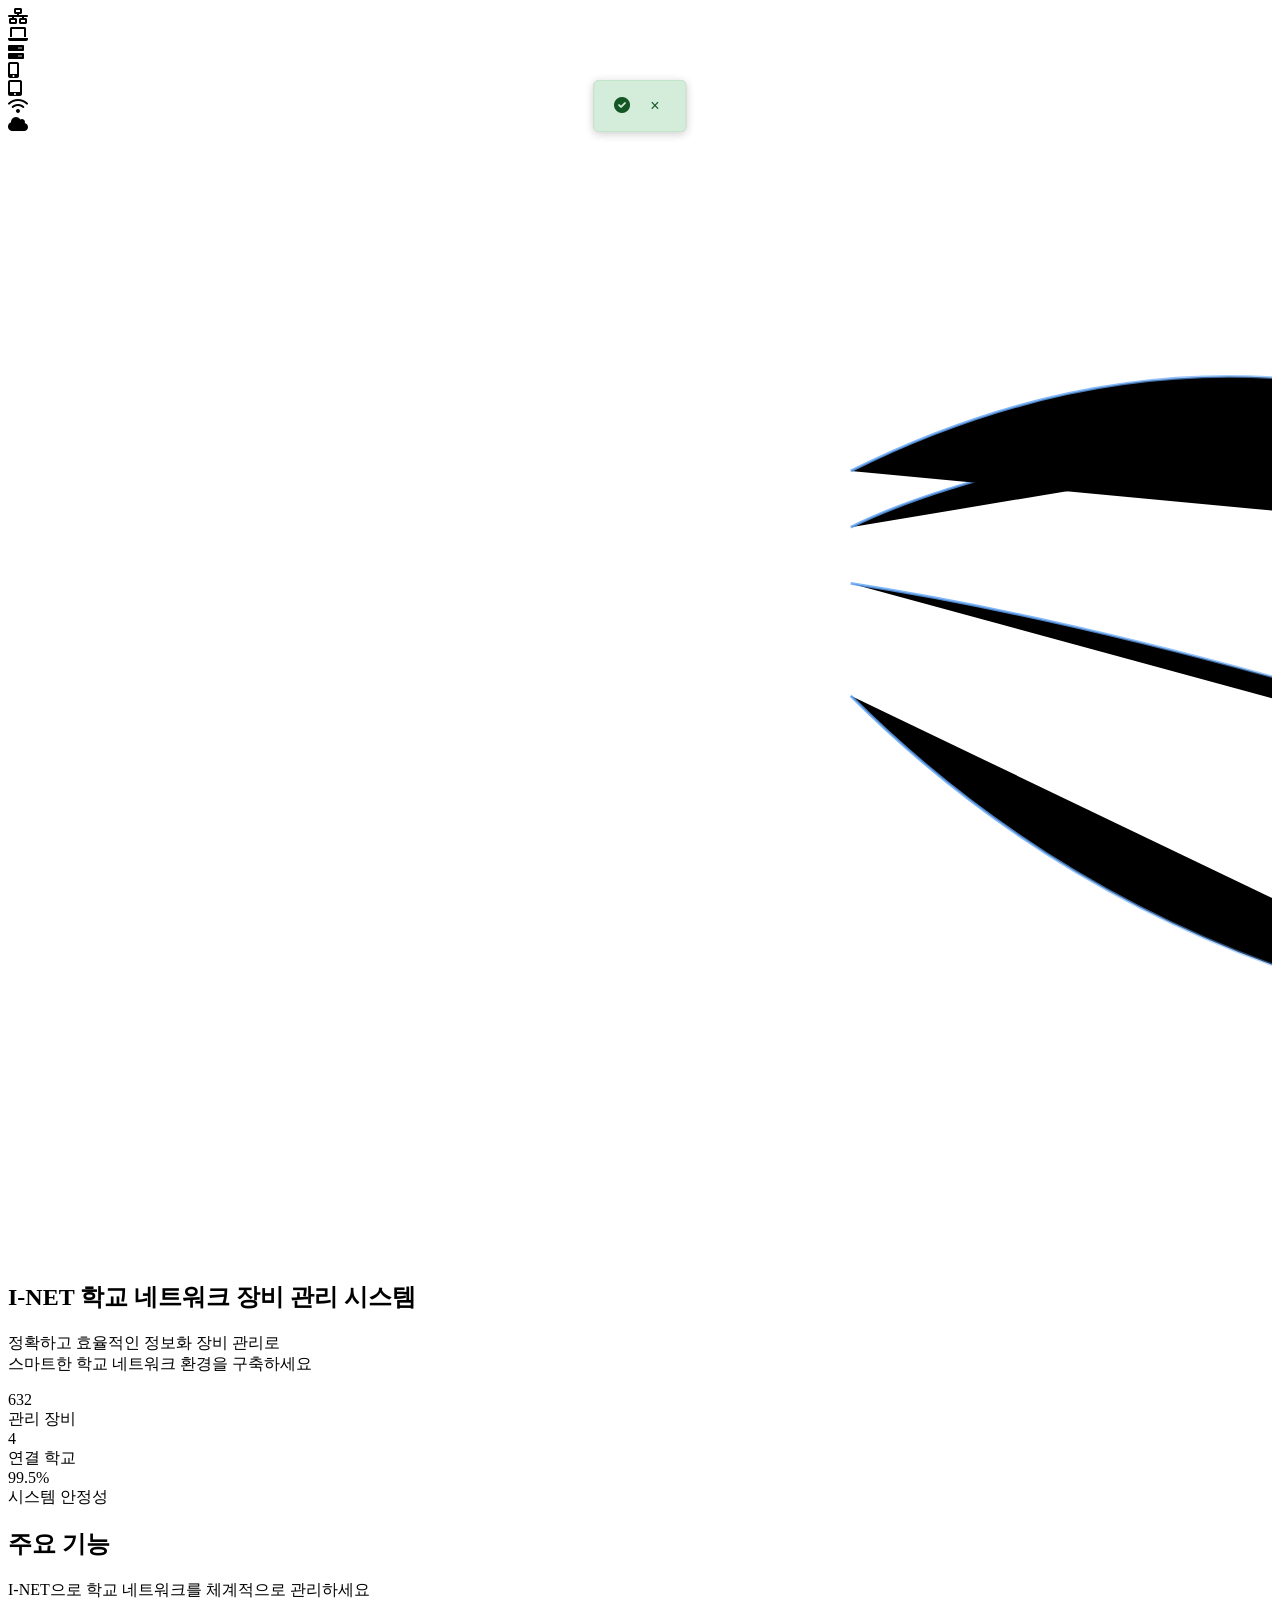
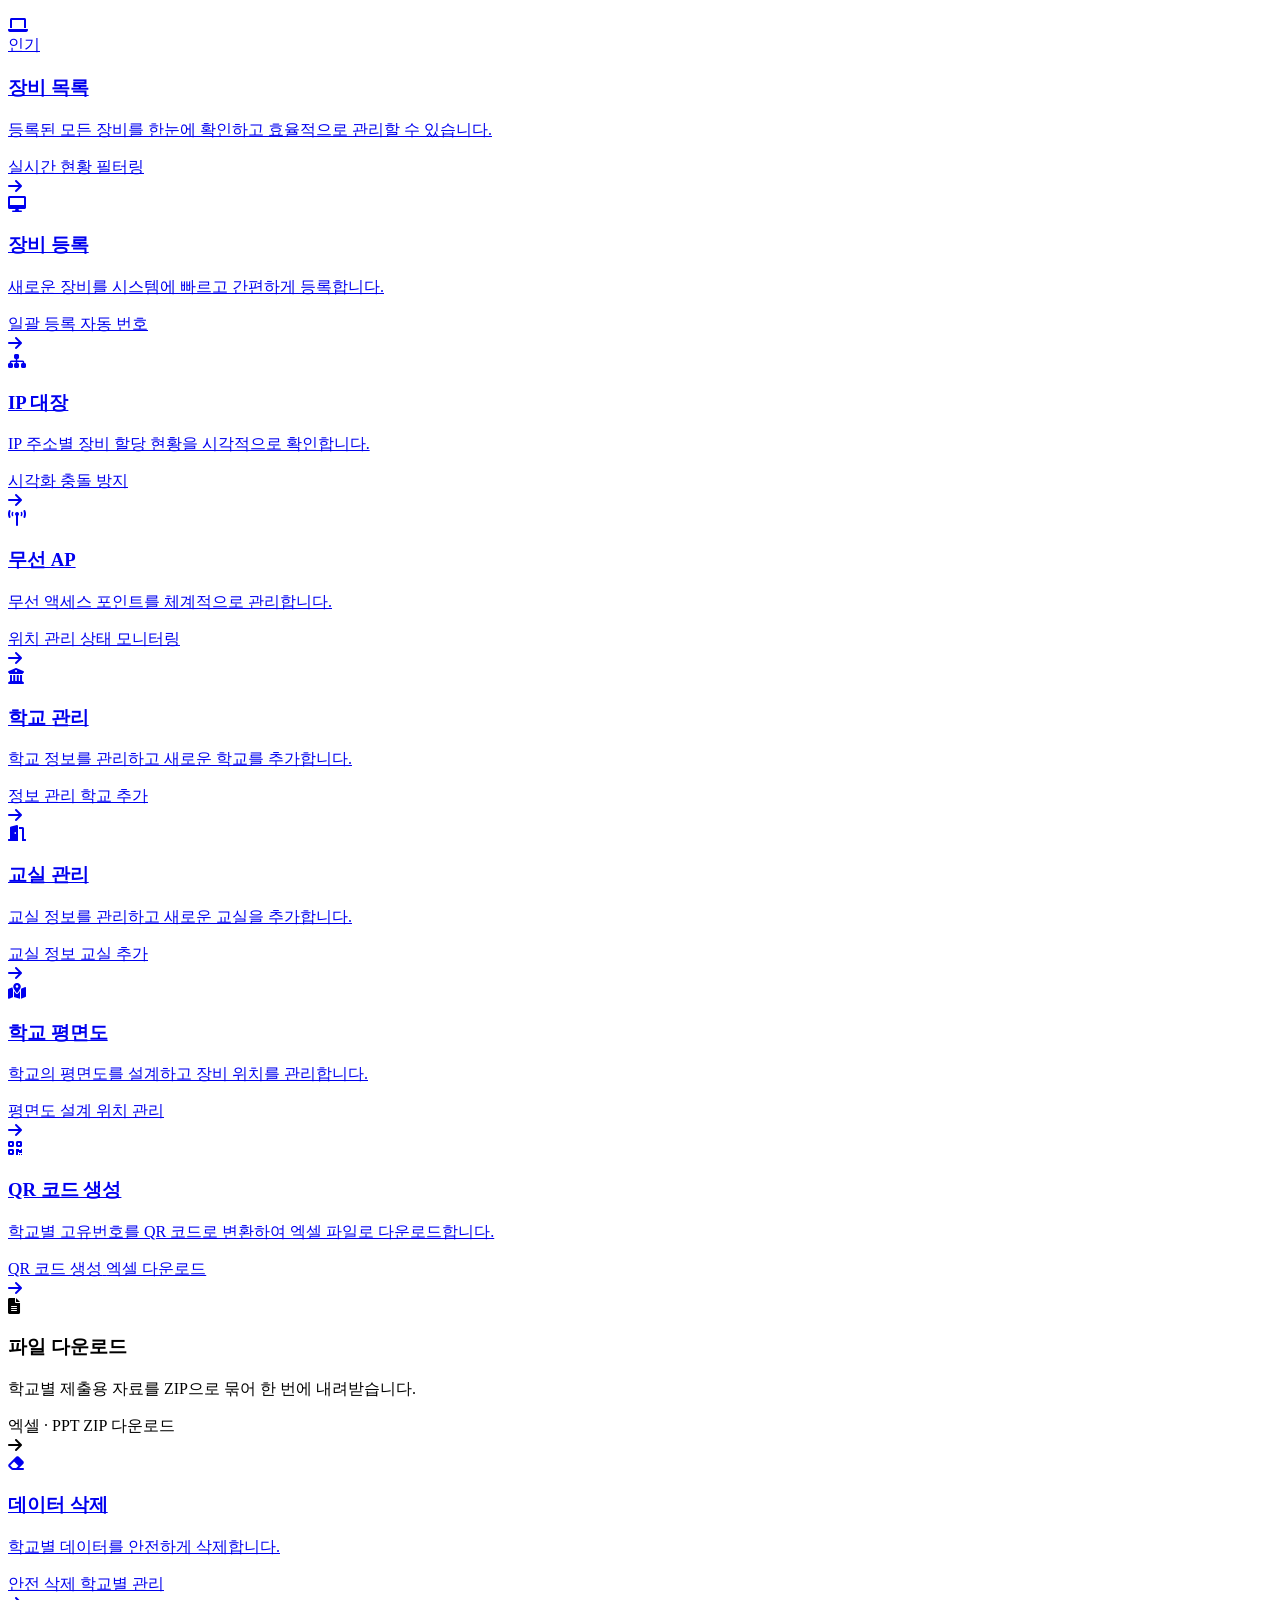
==== src/main/resources/templates/index.html @ 81aa55fe "push" ====
<!DOCTYPE html>
<html lang="ko" xmlns:th="http://www.thymeleaf.org">
<head>
    <meta charset="UTF-8">
    <meta name="viewport" content="width=device-width, initial-scale=1.0">
    <title>I-NET - 학교 장비 관리 시스템</title>
    <link rel="stylesheet" href="/main.css">
    <link rel="stylesheet" href="/navbar.css">
    <link rel="stylesheet" href="https://cdnjs.cloudflare.com/ajax/libs/font-awesome/6.0.0/css/all.min.css">
</head>
<body>
    <!-- 네비게이션 바 포함 -->
    <div th:replace="~{fragments/navbar :: navbar}"></div>
    
    <!-- 권한 거부 메시지 표시 -->
    <div th:if="${error}" class="alert alert-danger" style="position: fixed; top: 80px; left: 50%; transform: translateX(-50%); z-index: 1000; background: #f8d7da; color: #721c24; padding: 15px 20px; border: 1px solid #f5c6cb; border-radius: 5px; box-shadow: 0 2px 10px rgba(0,0,0,0.1);">
        <i class="fas fa-exclamation-triangle"></i>
        <span th:text="${error}"></span>
        <button onclick="this.parentElement.style.display='none'" style="background: none; border: none; color: #721c24; margin-left: 10px; cursor: pointer; font-size: 16px;">×</button>
    </div>
    
    <!-- 성공 메시지 표시 -->
    <div th:if="${success}" class="alert alert-success" style="position: fixed; top: 80px; left: 50%; transform: translateX(-50%); z-index: 1000; background: #d4edda; color: #155724; padding: 15px 20px; border: 1px solid #c3e6cb; border-radius: 5px; box-shadow: 0 2px 10px rgba(0,0,0,0.1);">
        <i class="fas fa-check-circle"></i>
        <span th:text="${success}"></span>
        <button onclick="this.parentElement.style.display='none'" style="background: none; border: none; color: #155724; margin-left: 10px; cursor: pointer; font-size: 16px;">×</button>
    </div>
    
    <!-- Hero 섹션 -->
    <section class="hero-section">
        <!-- 배경 이미지 컨테이너 (전체 높이) -->
        <div class="hero-image-container">
            <div class="modern-network">
                <!-- 배경 패턴 -->
                <div class="bg-pattern"></div>
                
                <!-- 중앙 허브 -->
                <div class="central-hub">
                    <div class="hub-core">
                        <i class="fas fa-network-wired"></i>
                    </div>
                    <div class="pulse-ring"></div>
                    <div class="pulse-ring pulse-delay-1"></div>
                    <div class="pulse-ring pulse-delay-2"></div>
                </div>
                
                <!-- 플로팅 아이콘들 -->
                <div class="floating-icon icon-1">
                    <i class="fas fa-laptop"></i>
                </div>
                <div class="floating-icon icon-2">
                    <i class="fas fa-server"></i>
                </div>
                <div class="floating-icon icon-3">
                    <i class="fas fa-mobile-alt"></i>
                </div>
                <div class="floating-icon icon-4">
                    <i class="fas fa-tablet-alt"></i>
                </div>
                <div class="floating-icon icon-5">
                    <i class="fas fa-wifi"></i>
                </div>
                <div class="floating-icon icon-6">
                    <i class="fas fa-cloud"></i>
                </div>
                
                <!-- 연결 라인들 -->
                <div class="connection-mesh">
                    <svg class="connection-svg" viewBox="0 0 450 400">
                        <defs>
                            <linearGradient id="lineGradient" x1="20%" y1="0%" x2="80%" y2="0%">
                                <stop offset="0%" style="stop-color:rgba(96,165,250,0.8);stop-opacity:1" />
                                <stop offset="100%" style="stop-color:rgba(96, 165, 250, 0.25);stop-opacity:1" />
                            </linearGradient>
                        </defs>
                        <path class="connection-path path-1" d="M300,140 Q380,100 660,80" stroke="url(#lineGradient)" />
                        <path class="connection-path path-2" d="M300,160 Q430,180 630,250" stroke="url(#lineGradient)" />
                        <path class="connection-path path-3" d="M300,200 Q400,300 550,320" stroke="url(#lineGradient)" />
                        <path class="connection-path path-4" d="M300,120 Q460,40 620,150" stroke="url(#lineGradient)" />

                    </svg>
                </div>
            </div>
        </div>
        
        <!-- 텍스트 컨텐츠 -->
        <div class="hero-container">
            <div class="hero-content">
                <div class="hero-text">
                    <h1 class="hero-title">
                        <span class="gradient-text">I-NET</span>
                        <span class="hero-subtitle">학교 네트워크 장비 관리 시스템</span>
                    </h1>
                    <p class="hero-description">
                        정확하고 효율적인 정보화 장비 관리로<br>
                        스마트한 학교 네트워크 환경을 구축하세요
                    </p>
                    <div class="hero-stats">
                        <div class="stat-item">
                            <div class="stat-number" th:text="${totalDevices > 0 ? totalDevices  : '632'}">632</div>
                            <div class="stat-label">관리 장비</div>
                        </div>
                        <div class="stat-item">
                            <div class="stat-number" th:text="${totalSchools > 0 ? totalSchools  : '4'}">4</div>
                            <div class="stat-label">연결 학교</div>
                        </div>
                        <div class="stat-item">
                            <div class="stat-number" th:text="${systemReliability + '%'}">99.5%</div>
                            <div class="stat-label">시스템 안정성</div>
                        </div>
                    </div>
                </div>
            </div>
        </div>
    </section>

    <!-- 메인 기능 섹션 -->
    <section class="main-features">
        <div class="container">
            <div class="section-header">
                <h2>주요 기능</h2>
                <p>I-NET으로 학교 네트워크를 체계적으로 관리하세요</p>
            </div>
            
            <!-- 주요 기능 카드 (9개) -->
            <div class="features-grid">
                <a href="/device/list" class="feature-card primary">
                    <div class="card-header">
                        <div class="card-icon">
                            <i class="fas fa-laptop"></i>
                        </div>
                        <div class="card-badge">인기</div>
                    </div>
                    <div class="card-content">
                        <h3 class="card-title">장비 목록</h3>
                        <p class="card-description">등록된 모든 장비를 한눈에 확인하고 효율적으로 관리할 수 있습니다.</p>
                        <div class="card-features">
                            <span class="feature-tag">실시간 현황</span>
                            <span class="feature-tag">필터링</span>
                        </div>
                    </div>
                    <div class="card-arrow">
                        <i class="fas fa-arrow-right"></i>
                    </div>
                </a>
                
                <a href="/device/register" class="feature-card secondary">
                    <div class="card-header">
                        <div class="card-icon">
                            <i class="fas fa-desktop"></i>
                        </div>
                    </div>
                    <div class="card-content">
                        <h3 class="card-title">장비 등록</h3>
                        <p class="card-description">새로운 장비를 시스템에 빠르고 간편하게 등록합니다.</p>
                        <div class="card-features">
                            <span class="feature-tag">일괄 등록</span>
                            <span class="feature-tag">자동 번호</span>
                        </div>
                    </div>
                    <div class="card-arrow">
                        <i class="fas fa-arrow-right"></i>
                    </div>
                </a>
                
                <a href="/ip/iplist" class="feature-card accent">
                    <div class="card-header">
                        <div class="card-icon">
                            <i class="fas fa-sitemap"></i>
                        </div>
                    </div>
                    <div class="card-content">
                        <h3 class="card-title">IP 대장</h3>
                        <p class="card-description">IP 주소별 장비 할당 현황을 시각적으로 확인합니다.</p>
                        <div class="card-features">
                            <span class="feature-tag">시각화</span>
                            <span class="feature-tag">충돌 방지</span>
                        </div>
                    </div>
                    <div class="card-arrow">
                        <i class="fas fa-arrow-right"></i>
                    </div>
                </a>
                
                <a href="/wireless-ap/list" class="feature-card info">
                    <div class="card-header">
                        <div class="card-icon">
                            <i class="fas fa-broadcast-tower"></i>
                        </div>
                    </div>
                    <div class="card-content">
                        <h3 class="card-title">무선 AP</h3>
                        <p class="card-description">무선 액세스 포인트를 체계적으로 관리합니다.</p>
                        <div class="card-features">
                            <span class="feature-tag">위치 관리</span>
                            <span class="feature-tag">상태 모니터링</span>
                        </div>
                    </div>
                    <div class="card-arrow">
                        <i class="fas fa-arrow-right"></i>
                    </div>
                </a>
                
                <a href="/school/manage" class="feature-card success">
                    <div class="card-header">
                        <div class="card-icon">
                            <i class="fas fa-university"></i>
                        </div>
                    </div>
                    <div class="card-content">
                        <h3 class="card-title">학교 관리</h3>
                        <p class="card-description">학교 정보를 관리하고 새로운 학교를 추가합니다.</p>
                        <div class="card-features">
                            <span class="feature-tag">정보 관리</span>
                            <span class="feature-tag">학교 추가</span>
                        </div>
                    </div>
                    <div class="card-arrow">
                        <i class="fas fa-arrow-right"></i>
                    </div>
                </a>
                
                <a href="/classroom/manage" class="feature-card warning">
                    <div class="card-header">
                        <div class="card-icon">
                            <i class="fas fa-door-open"></i>
                        </div>
                    </div>
                    <div class="card-content">
                        <h3 class="card-title">교실 관리</h3>
                        <p class="card-description">교실 정보를 관리하고 새로운 교실을 추가합니다.</p>
                        <div class="card-features">
                            <span class="feature-tag">교실 정보</span>
                            <span class="feature-tag">교실 추가</span>
                        </div>
                    </div>
                    <div class="card-arrow">
                        <i class="fas fa-arrow-right"></i>
                    </div>
                </a>
                
                <a href="/floorplan" class="feature-card info">
                    <div class="card-header">
                        <div class="card-icon">
                            <i class="fas fa-map-marked-alt"></i>
                        </div>
                    </div>
                    <div class="card-content">
                        <h3 class="card-title">학교 평면도</h3>
                        <p class="card-description">학교의 평면도를 설계하고 장비 위치를 관리합니다.</p>
                        <div class="card-features">
                            <span class="feature-tag">평면도 설계</span>
                            <span class="feature-tag">위치 관리</span>
                        </div>
                    </div>
                    <div class="card-arrow">
                        <i class="fas fa-arrow-right"></i>
                    </div>
                </a>
                
                <a href="/qr-code/generate" class="feature-card accent">
                    <div class="card-header">
                        <div class="card-icon">
                            <i class="fas fa-qrcode"></i>
                        </div>
                    </div>
                    <div class="card-content">
                        <h3 class="card-title">QR 코드 생성</h3>
                        <p class="card-description">학교별 고유번호를 QR 코드로 변환하여 엑셀 파일로 다운로드합니다.</p>
                        <div class="card-features">
                            <span class="feature-tag">QR 코드 생성</span>
                            <span class="feature-tag">엑셀 다운로드</span>
                        </div>
                    </div>
                    <div class="card-arrow">
                        <i class="fas fa-arrow-right"></i>
                    </div>
                </a>
                
                <a th:href="${hasSubmissionFilesPermission} ? '/file-download' : '#'"
                   th:class="'feature-card ' + (${hasSubmissionFilesPermission} ? 'primary' : 'disabled')"
                   th:attr="aria-disabled=${!hasSubmissionFilesPermission}">
                    <div class="card-header">
                        <div class="card-icon">
                            <i class="fas fa-file-alt"></i>
                        </div>
                    </div>
                    <div class="card-content">
                        <h3 class="card-title">파일 다운로드</h3>
                        <p class="card-description">학교별 제출용 자료를 ZIP으로 묶어 한 번에 내려받습니다.</p>
                        <div class="card-features">
                            <span class="feature-tag">엑셀 · PPT</span>
                            <span class="feature-tag">ZIP 다운로드</span>
                        </div>
                    </div>
                    <div class="card-arrow">
                        <i class="fas fa-arrow-right"></i>
                    </div>
                </a>
                
                <a href="/data/delete" class="feature-card danger">
                    <div class="card-header">
                        <div class="card-icon">
                            <i class="fas fa-eraser"></i>
                        </div>
                    </div>
                    <div class="card-content">
                        <h3 class="card-title">데이터 삭제</h3>
                        <p class="card-description">학교별 데이터를 안전하게 삭제합니다.</p>
                        <div class="card-features">
                            <span class="feature-tag">안전 삭제</span>
                            <span class="feature-tag">학교별 관리</span>
                        </div>
                    </div>
                    <div class="card-arrow">
                        <i class="fas fa-arrow-right"></i>
                    </div>
                </a>
            </div>
        </div>
    </section>
    
    <!-- 푸터 포함 -->
    <div th:replace="~{fragments/footer :: footer}"></div>
</body>
</html>
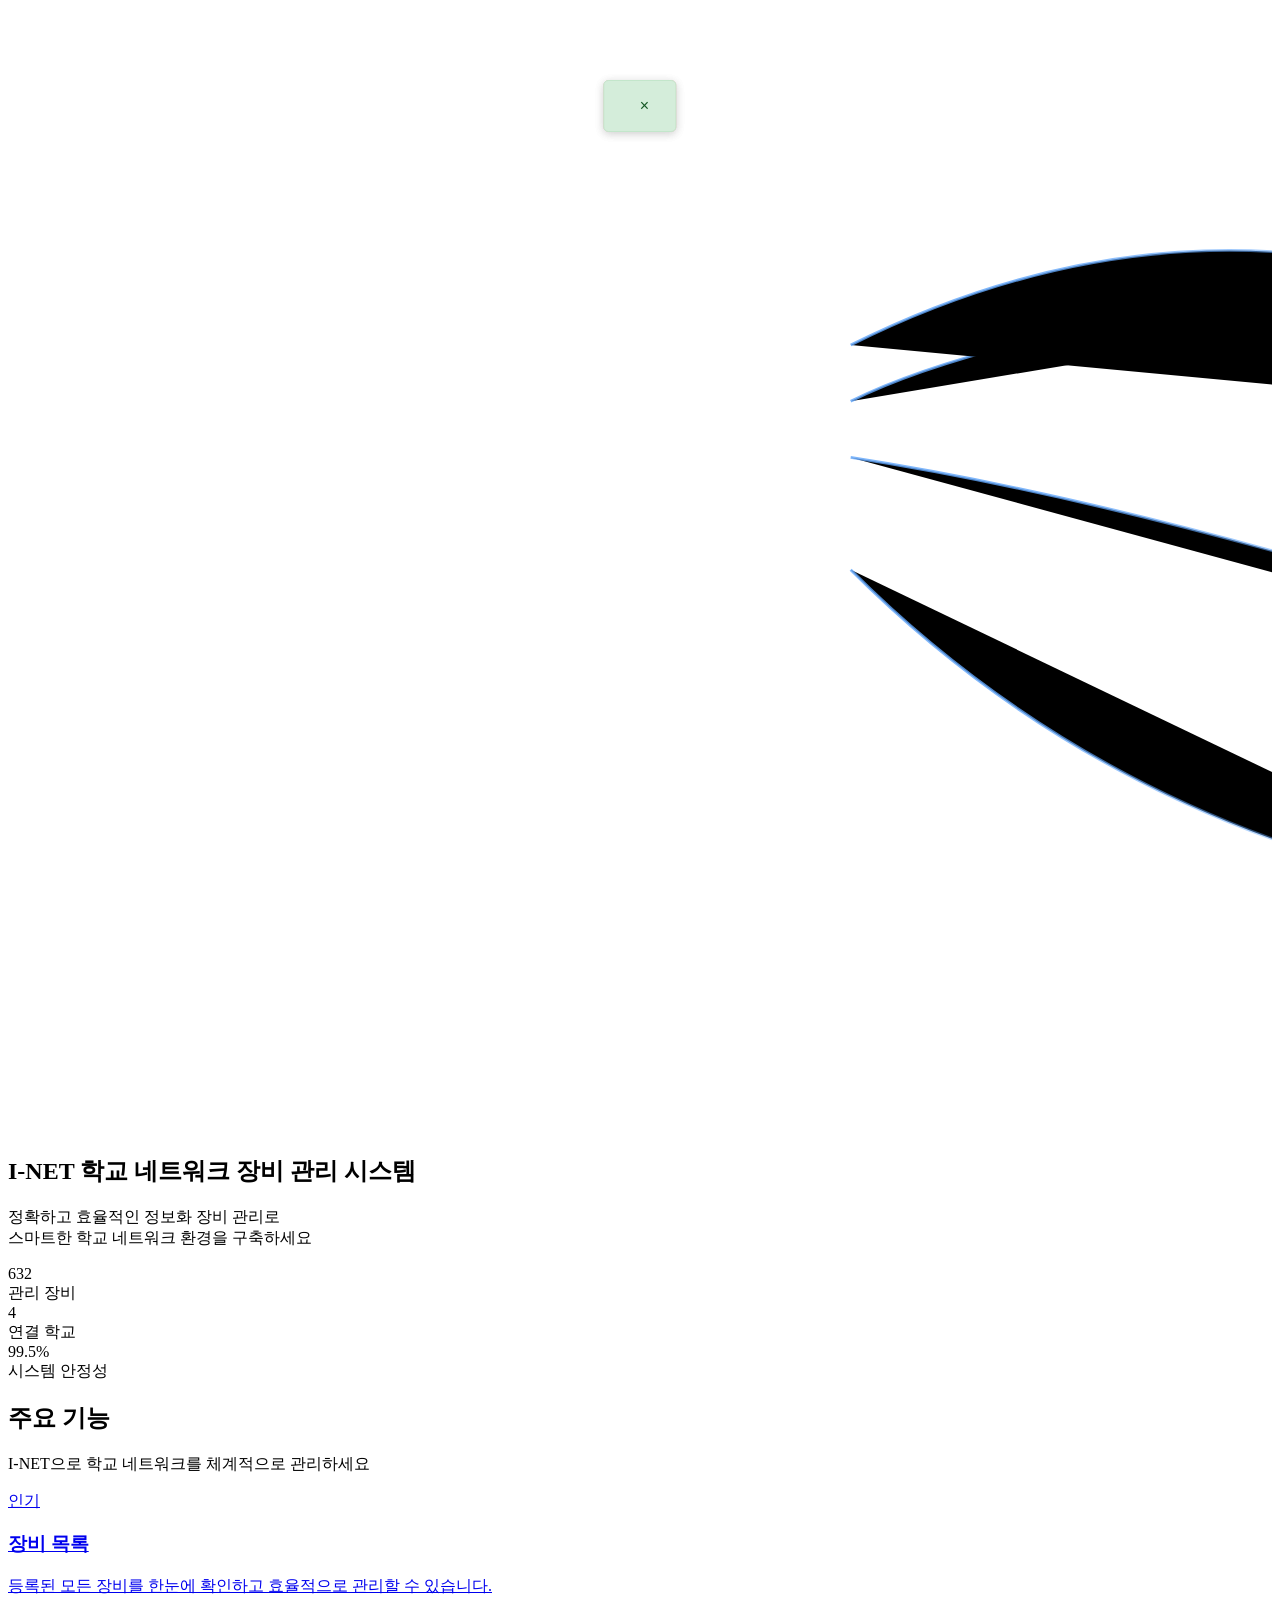
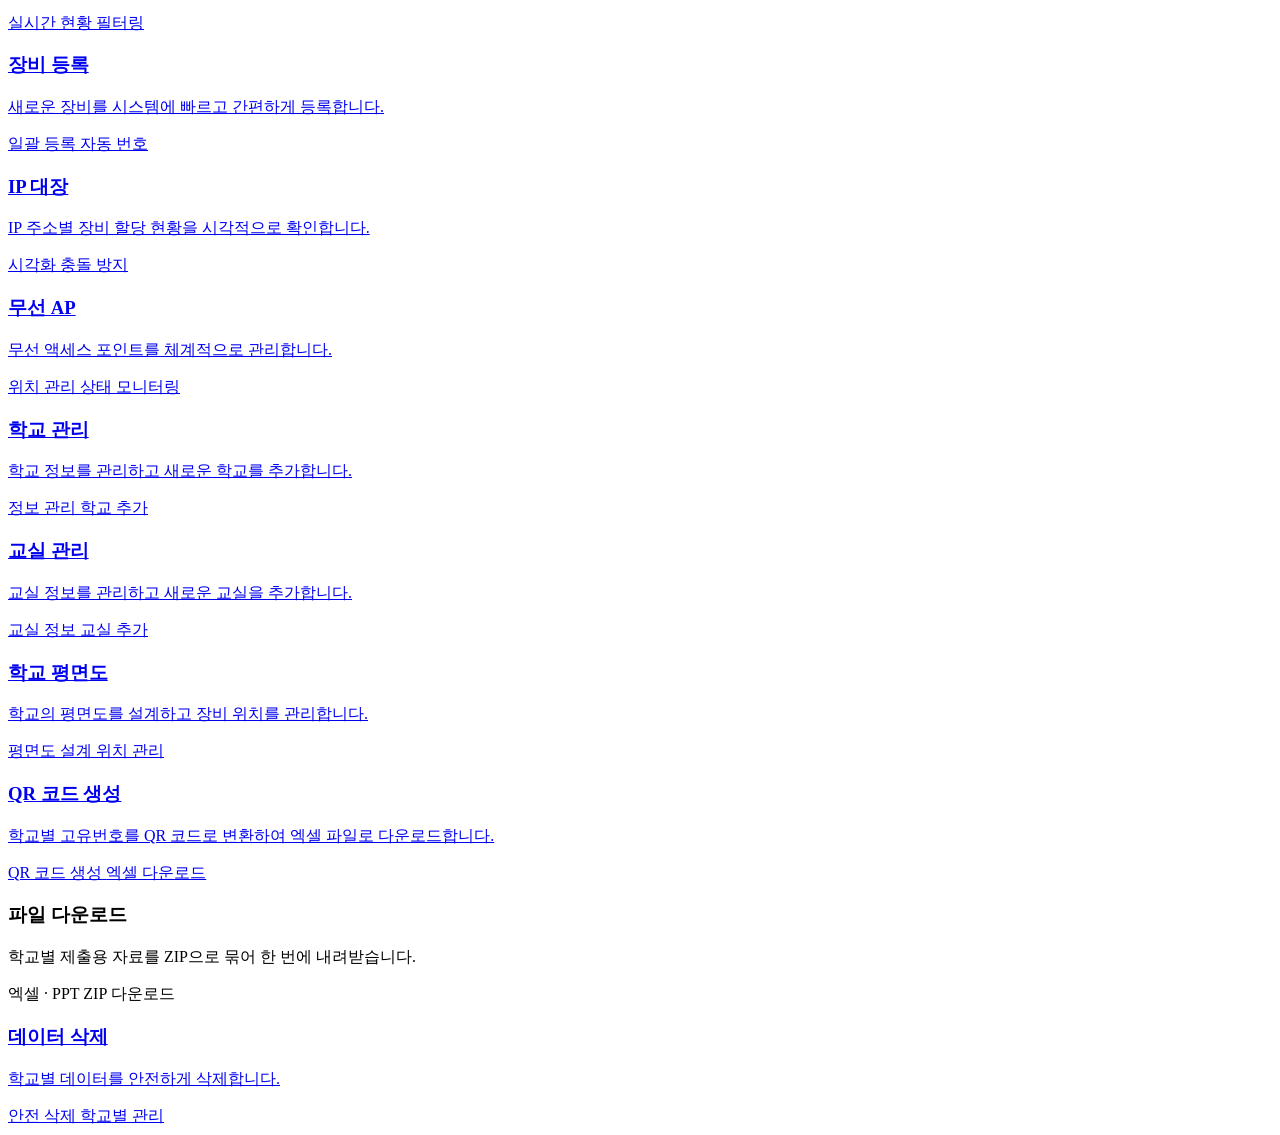
==== commit 111215bd: "업데이트1" ====
--- a/src/main/resources/templates/index.html
+++ b/src/main/resources/templates/index.html
@@ -1,13 +1,6 @@
 <!DOCTYPE html>
 <html lang="ko" xmlns:th="http://www.thymeleaf.org">
-<head>
-    <meta charset="UTF-8">
-    <meta name="viewport" content="width=device-width, initial-scale=1.0">
-    <title>I-NET - 학교 장비 관리 시스템</title>
-    <link rel="stylesheet" href="/main.css">
-    <link rel="stylesheet" href="/navbar.css">
-    <link rel="stylesheet" href="https://cdnjs.cloudflare.com/ajax/libs/font-awesome/6.0.0/css/all.min.css">
-</head>
+<head th:replace="~{fragments/head :: head('I-NET - 학교 장비 관리 시스템')}">
 <body>
     <!-- 네비게이션 바 포함 -->
     <div th:replace="~{fragments/navbar :: navbar}"></div>
